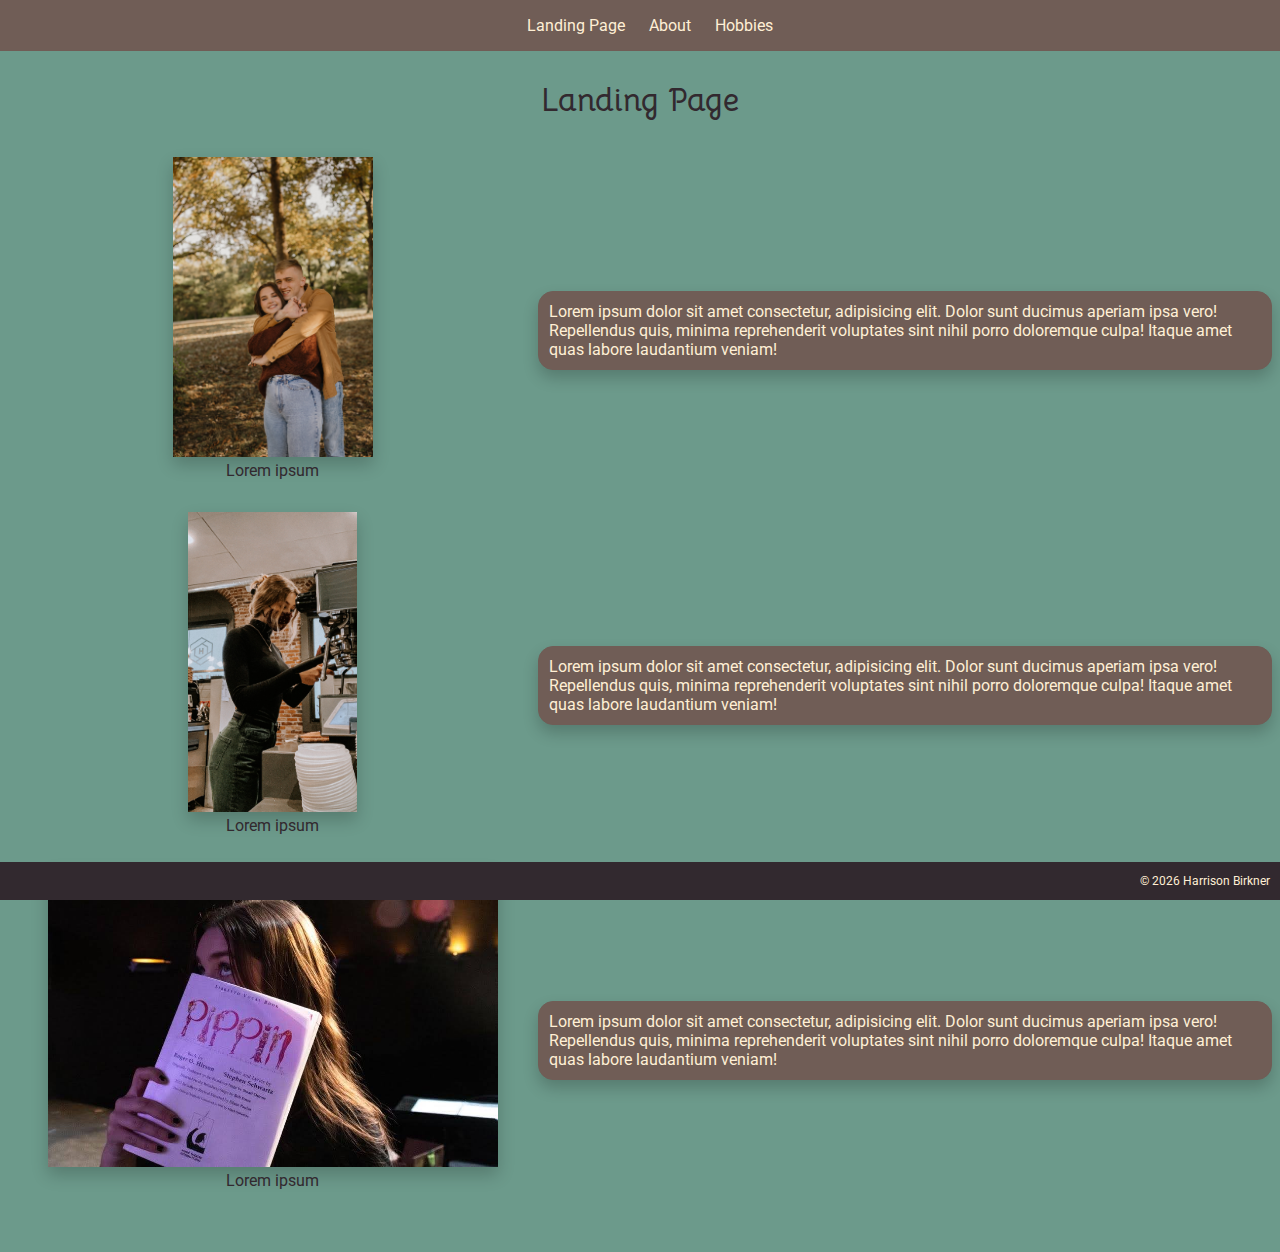
==== html/index.html @ c82ccf65 "Completed Assignment 7.3" ====
<!--Each page should have their basic layout created (h1, h2, h3 tags, divs, etc.,) -->
<!DOCTYPE html>
<html lang="en">
    <head>
        <title>CSD 340 bioSite</title>

        <link href="../site.css" type="text/css" rel="stylesheet">
        <link href="https://fonts.googleapis.com/css2?family=Bellota:ital,wght@1,400;1,700&family=Roboto:wght@300;400&display=swap" rel="stylesheet">
    </head>
    <body>
        <nav>
            <ul>
                <li><a href="index.html">Landing Page</a></li>
                <li><a href="about.html">About</a></li>
                <li><a href="hobbies.html">Hobbies</a></li>
            </ul>   
        </nav>
        <div id="main-content">
            <h1 id="page-title">Landing Page</h1>
            <div class="card-gallery">
                <div class="card-pic">
                    <figure>
                        <img src="../images/together.jpg">
                        <figcaption>Lorem ipsum</figcaption>
                    </figure>
                </div>
                <div class="card-info">
                    <p>Lorem ipsum dolor sit amet consectetur, adipisicing elit. Dolor sunt ducimus aperiam ipsa vero! Repellendus quis, 
                        minima reprehenderit voluptates sint nihil porro doloremque culpa! Itaque amet quas labore laudantium veniam!
                    </p>
                </div>
                <div class="card-pic">
                    <figure>
                        <img src="../images/barista.jpg">
                        <figcaption>Lorem ipsum</figcaption>
                    </figure>
                </div>
                <div class="card-info">
                    <p>Lorem ipsum dolor sit amet consectetur, adipisicing elit. Dolor sunt ducimus aperiam ipsa vero! Repellendus quis, 
                        minima reprehenderit voluptates sint nihil porro doloremque culpa! Itaque amet quas labore laudantium veniam!
                    </p>
                </div>
                <div class="card-pic">
                    <figure>
                        <img src="../images/pippin_script.jpg">
                        <figcaption>Lorem ipsum</figcaption>
                    </figure>
                </div>
                <div class="card-info">
                    <p>Lorem ipsum dolor sit amet consectetur, adipisicing elit. Dolor sunt ducimus aperiam ipsa vero! Repellendus quis, 
                        minima reprehenderit voluptates sint nihil porro doloremque culpa! Itaque amet quas labore laudantium veniam!
                    </p>
                </div>
            </div>
        </div>
        <footer>
            <p>&copy; <script>document.write(new Date().getFullYear())</script> Harrison Birkner</p>
        </footer>
    </body>
</html>
---- site.css ----
/* Color palette from coolors.com
Papaya Whip   - #FFEFD5
Polished Pine - #6C9A8B
Black Coffee  - #32292F
Umber         - #705D56

Fonts from fonts.google.com
Bellota Italic - 400, 700
Roboto         - 300, 400
*/

/* General Styles */
:root {
    --papaya-whip: #FFEFD5;
    --polished-pine: #6C9A8B;
    --black-coffee: #32292F;
    --umber: #705D56;
    --generic-font: 'Times New Roman', Times, serif;
    --heading-font: 'Bellota', cursive;
    --body-font: 'Roboto', sans-serif;
}

h1, h2, h3, h4 {
    font-family: var(--heading-font);
}

p, figcaption, li, a {
    font-family: var(--body-font);
}

figcaption {
    color: var(--black-coffee);
}

body {
    background-color: var(--polished-pine);
}

#main-content {
    padding-top: 50.4px; /* set as same height as nav to compensate for the overlap */
    padding-bottom: 37.6px; /* set as same height as footer to compensate for the overlap */
}

#page-title {
    color: var(--black-coffee);
    text-align: center;
}

/* Navigation */
nav {
    position: fixed; 
    top: 0;
    left: 0;
    width: 100%;
    background-color: var(--umber);
    color: var(--papaya-whip);
    text-align: center;
}

nav ul {
    text-decoration: none;
}

nav li {
    display: inline;
    padding-right: 20px;
}

nav a {
    text-decoration: none;
    color: var(--papaya-whip);
}

nav a:hover {
    color: var(--black-coffee);
}

nav a:visited {
    color: var(--black-coffee);
}

/* Cards */
.card-gallery {
    display: grid;
    grid-template-columns: auto auto;
}

.card-pic figure {
    text-align: center;
}

/* this is just for testing so I can see exactly where the borders of the grid are
.card-info, .card-pic {
    border: 1px solid rgba(185, 63, 8, 1);
}*/

.card-pic img {
    height: 300px;
    box-shadow: 0 8px 16px 0 rgba(0, 0, 0, 0.2);
}

.card-info p {
    margin-top: 150px; /* Set as half of .card-pic img height so it is halfway down the corresponding img */
    border: 1px solid var(--umber);
    border-radius: 15px;
    background-color: var(--umber);
    color: var(--papaya-whip);
    padding: 10px;
    box-shadow: 0 8px 16px 0 rgba(0, 0, 0, 0.2);
}

/* Footer */
footer {
    background-color: var(--black-coffee);
    color: var(--papaya-whip);
    position: fixed;
    bottom: 0px;
    left: 0px;
    width: 100%;
}

footer p {
    float: right;
    padding-right: 10px;
    font-size: .75em;
}

footer a:hover {
    text-decoration: underline;
}

/* About page */
#about-pic {
    text-align: center;
}

#about-pic img {
    height: 300px;
    box-shadow: 0 8px 16px 0 rgba(0, 0, 0, 0.2);
}

#about-text {
    border: 1px solid var(--umber);
    border-radius: 15px;
    background-color: var(--umber);
    color: var(--papaya-whip);
    padding: 10px;
    box-shadow: 0 8px 16px 0 rgba(0, 0, 0, 0.2);  
}
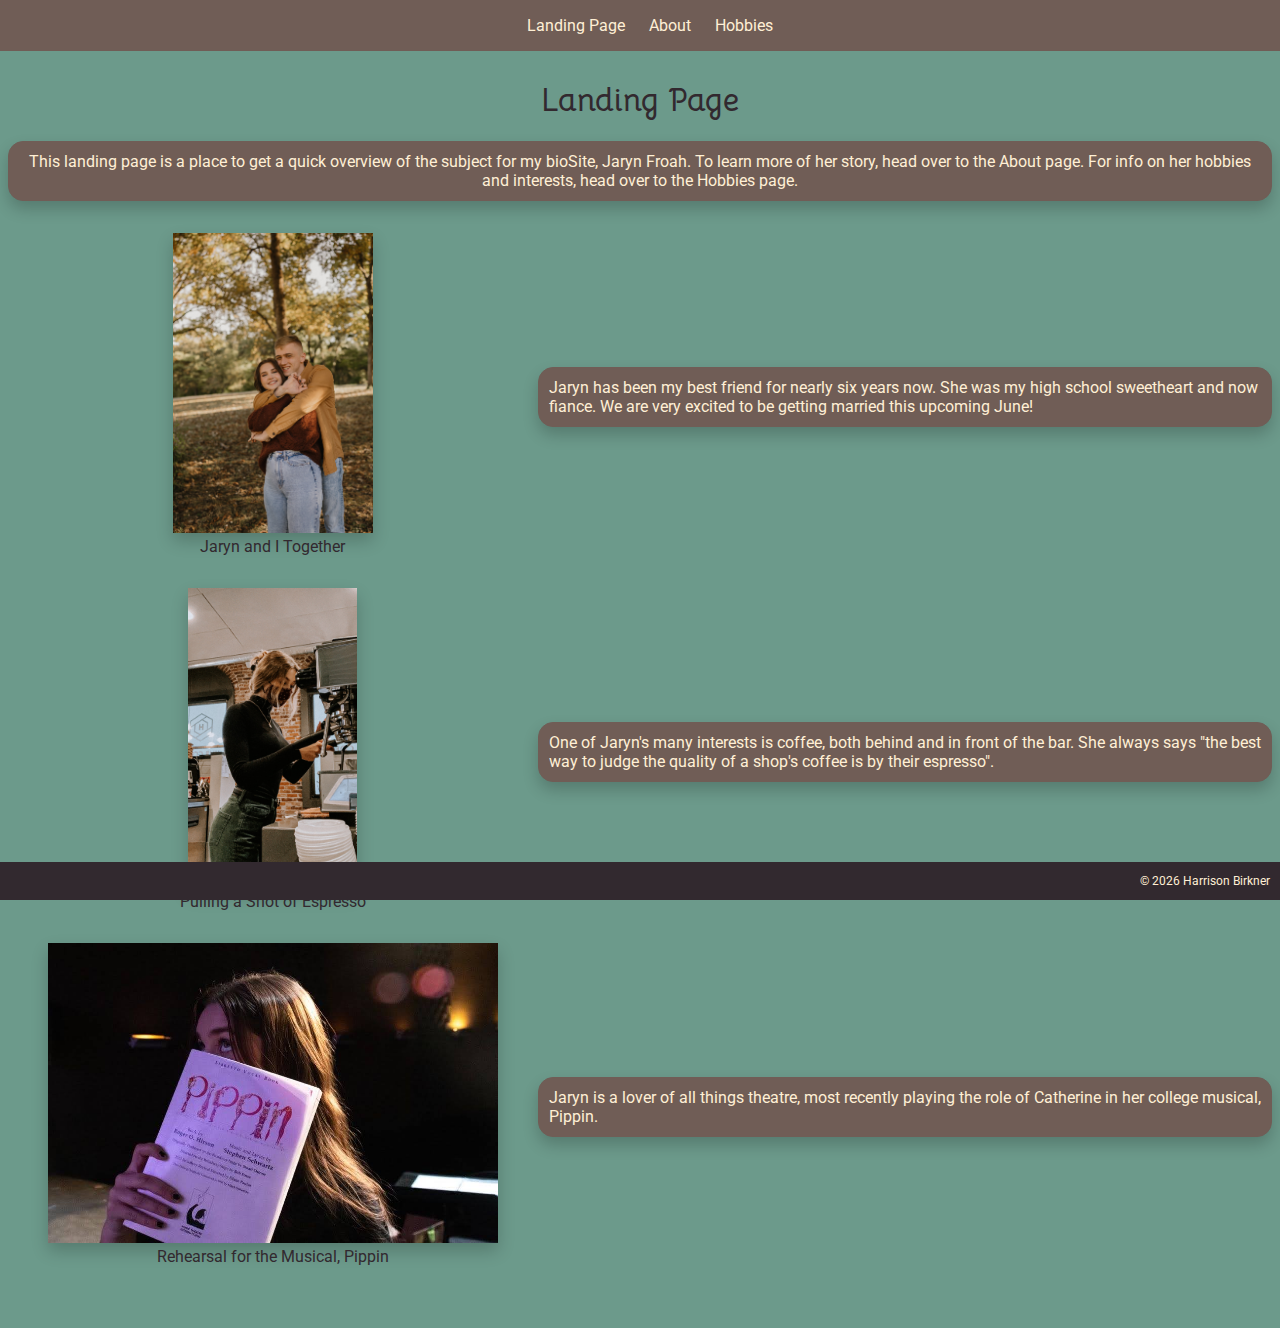
==== commit cb009a7f: "Completed bioSite project" ====
--- a/html/index.html
+++ b/html/index.html
@@ -17,38 +17,36 @@
         </nav>
         <div id="main-content">
             <h1 id="page-title">Landing Page</h1>
+            <p class="umber-rounded-txtbox">This landing page is a place to get a quick overview of the subject for my bioSite, Jaryn Froah. To learn more of her story, head over to the About page. For info on her hobbies and interests, head over to the Hobbies page.</p>
             <div class="card-gallery">
                 <div class="card-pic">
                     <figure>
                         <img src="../images/together.jpg">
-                        <figcaption>Lorem ipsum</figcaption>
+                        <figcaption>Jaryn and I Together</figcaption>
                     </figure>
                 </div>
                 <div class="card-info">
-                    <p>Lorem ipsum dolor sit amet consectetur, adipisicing elit. Dolor sunt ducimus aperiam ipsa vero! Repellendus quis, 
-                        minima reprehenderit voluptates sint nihil porro doloremque culpa! Itaque amet quas labore laudantium veniam!
+                    <p>Jaryn has been my best friend for nearly six years now. She was my high school sweetheart and now fiance. We are very excited to be getting married this upcoming June!
                     </p>
                 </div>
                 <div class="card-pic">
                     <figure>
                         <img src="../images/barista.jpg">
-                        <figcaption>Lorem ipsum</figcaption>
+                        <figcaption>Pulling a Shot of Espresso</figcaption>
                     </figure>
                 </div>
                 <div class="card-info">
-                    <p>Lorem ipsum dolor sit amet consectetur, adipisicing elit. Dolor sunt ducimus aperiam ipsa vero! Repellendus quis, 
-                        minima reprehenderit voluptates sint nihil porro doloremque culpa! Itaque amet quas labore laudantium veniam!
+                    <p>One of Jaryn's many interests is coffee, both behind and in front of the bar. She always says "the best way to judge the quality of a shop's coffee is by their espresso".
                     </p>
                 </div>
                 <div class="card-pic">
                     <figure>
                         <img src="../images/pippin_script.jpg">
-                        <figcaption>Lorem ipsum</figcaption>
+                        <figcaption>Rehearsal for the Musical, Pippin</figcaption>
                     </figure>
                 </div>
                 <div class="card-info">
-                    <p>Lorem ipsum dolor sit amet consectetur, adipisicing elit. Dolor sunt ducimus aperiam ipsa vero! Repellendus quis, 
-                        minima reprehenderit voluptates sint nihil porro doloremque culpa! Itaque amet quas labore laudantium veniam!
+                    <p>Jaryn is a lover of all things theatre, most recently playing the role of Catherine in her college musical, Pippin.
                     </p>
                 </div>
             </div>
--- a/site.css
+++ b/site.css
@@ -44,6 +44,29 @@
 #page-title {
     color: var(--black-coffee);
     text-align: center;
+}
+
+.umber-rounded-txtbox {
+    border: 1px solid var(--umber);
+    border-radius: 15px;
+    background-color: var(--umber);
+    color: var(--papaya-whip);
+    padding: 10px;
+    box-shadow: 0 8px 16px 0 rgba(0, 0, 0, 0.2); 
+    text-align: center; 
+}
+
+.papaya-link {
+    text-decoration: none;
+    color: var(--black-coffee);
+}
+
+.papaya-link:hover {
+    color: var(--polished-pine);
+}
+
+.papaya-link:visited {
+    color: var(--polished-pine);
 }
 
 /* Navigation */
@@ -137,13 +160,4 @@
 #about-pic img {
     height: 300px;
     box-shadow: 0 8px 16px 0 rgba(0, 0, 0, 0.2);
-}
-
-#about-text {
-    border: 1px solid var(--umber);
-    border-radius: 15px;
-    background-color: var(--umber);
-    color: var(--papaya-whip);
-    padding: 10px;
-    box-shadow: 0 8px 16px 0 rgba(0, 0, 0, 0.2);  
 }